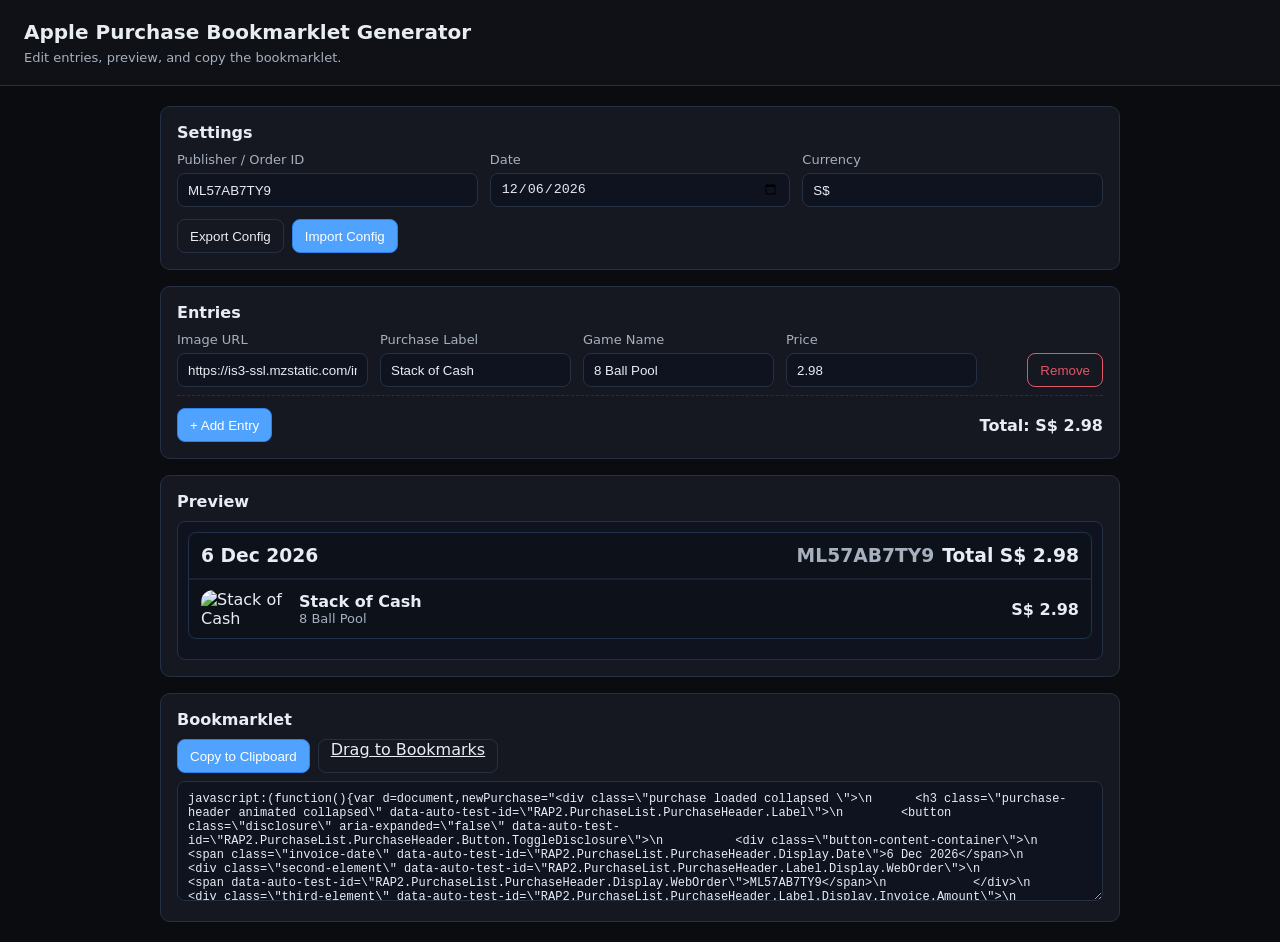
==== apple-insert/index.html @ c9fb1e32 "add" ====
<!DOCTYPE html>
<html lang="en">
  <head>
    <meta charset="UTF-8" />
    <meta name="viewport" content="width=device-width, initial-scale=1.0" />
    <title>Apple Purchase Bookmarklet Generator</title>
    <link rel="stylesheet" href="styles.css" />
  </head>
  <body>
    <header class="app-header">
      <h1>Apple Purchase Bookmarklet Generator</h1>
      <p class="sub">Edit entries, preview, and copy the bookmarklet.</p>
    </header>

    <main class="container">
      <section class="panel">
        <h2>Settings</h2>
        <div class="grid">
          <label class="field">
            <span>Publisher / Order ID</span>
            <input id="publisher" type="text" value="ML57AB7TY9" />
          </label>
          <label class="field">
            <span>Date</span>
            <input id="date" type="date" />
          </label>
          <label class="field">
            <span>Currency</span>
            <input id="currency" type="text" value="S$" />
          </label>
        </div>
        <div class="row gap mt-12">
          <button id="export-config" class="btn secondary" title="Download current configuration as JSON">Export Config</button>
          <button id="import-config" class="btn" title="Load configuration from a JSON file">Import Config</button>
          <input id="import-file" type="file" accept="application/json" style="display:none" />
        </div>
      </section>

      <section class="panel">
        <h2>Entries</h2>
        <div id="entries"></div>
        <div class="row between mt-12">
          <button id="add-entry" class="btn">+ Add Entry</button>
          <div class="total">Total: <span id="total-display"></span></div>
        </div>
      </section>

      <section class="panel">
        <h2>Preview</h2>
        <div id="preview" class="preview"></div>
      </section>

      <section class="panel">
        <h2>Bookmarklet</h2>
        <div class="row gap">
          <button id="copy" class="btn">Copy to Clipboard</button>
          <a id="drag-link" class="btn secondary" href="#" draggable="true">Drag to Bookmarks</a>
        </div>
        <textarea id="bookmarklet-output" readonly></textarea>
      </section>
    </main>

    <template id="entry-template">
      <div class="entry">
        <label class="field">
          <span>Image URL</span>
          <input type="url" data-field="image" placeholder="https://...png" />
        </label>
        <label class="field">
          <span>Purchase Label</span>
          <input type="text" data-field="purchaseLabel" placeholder="Stack of Cash" />
        </label>
        <label class="field">
          <span>Game Name</span>
          <input type="text" data-field="gameName" placeholder="8 Ball Pool" />
        </label>
        <label class="field">
          <span>Price</span>
          <input type="number" step="0.01" min="0" data-field="price" placeholder="0.00" />
        </label>
        <button class="btn danger remove-entry" title="Remove entry">Remove</button>
      </div>
    </template>

    <script src="generator.js"></script>
  </body>
  </html>
---- apple-insert/styles.css ----
:root {
  --bg: #0b0c10;
  --panel: #151821;
  --text: #e8edf3;
  --muted: #a6b0be;
  --accent: #4fa3ff;
  --accent-2: #2f80ed;
  --danger: #e05666;
  --border: #263043;
}

* { box-sizing: border-box; }
html, body { height: 100%; }
body {
  margin: 0; font-family: system-ui, -apple-system, Segoe UI, Roboto, Ubuntu, Cantarell, "Helvetica Neue", Arial, "Noto Sans", "Apple Color Emoji", "Segoe UI Emoji";
  background: var(--bg); color: var(--text);
}

.app-header { padding: 20px 24px; border-bottom: 1px solid var(--border); background: #0f1117; }
.app-header h1 { margin: 0; font-size: 20px; }
.app-header .sub { margin: 6px 0 0; color: var(--muted); font-size: 13px; }

.container { max-width: 1000px; margin: 0 auto; padding: 20px; display: grid; gap: 16px; }

.panel { background: var(--panel); border: 1px solid var(--border); border-radius: 10px; padding: 16px; }
.panel h2 { margin: 0 0 10px; font-size: 16px; }

.grid { display: grid; grid-template-columns: repeat(auto-fit, minmax(220px, 1fr)); gap: 12px; }
.row { display: flex; align-items: center; }
.row.gap { gap: 8px; }
.row.between { justify-content: space-between; }
.mt-12 { margin-top: 12px; }

.field { display: grid; gap: 6px; font-size: 13px; }
.field > span { color: var(--muted); }
.field input { height: 34px; background: #0f1320; color: var(--text); border: 1px solid var(--border); border-radius: 8px; padding: 0 10px; }
.field input::placeholder { color: #5d6a7d; }

.btn { height: 34px; padding: 0 12px; border-radius: 8px; border: 1px solid var(--accent-2); background: var(--accent); color: #fff; cursor: pointer; }
.btn.secondary { background: transparent; color: var(--text); border-color: var(--border); }
.btn.danger { background: transparent; border-color: var(--danger); color: var(--danger); }
.btn:active { transform: translateY(1px); }

.total { font-weight: 600; }

.entry { display: grid; grid-template-columns: repeat(5, 1fr); gap: 12px; align-items: end; margin: 8px 0; padding-bottom: 8px; border-bottom: 1px dashed var(--border); }
.entry .remove-entry { justify-self: end; }

#entries { margin-top: 6px; }

#bookmarklet-output { width: 100%; min-height: 120px; background: #0f1320; color: var(--text); border: 1px solid var(--border); border-radius: 8px; padding: 10px; margin-top: 8px; font-family: ui-monospace, SFMono-Regular, Menlo, Monaco, Consolas, "Liberation Mono", "Courier New", monospace; font-size: 12px; }

/* Preview styles (approximate RAP2 look) */
.preview { background: #0f1320; border: 1px solid var(--border); border-radius: 8px; padding: 10px; }
.purchase { border: 1px solid #22304a; border-radius: 8px; margin-bottom: 10px; overflow: hidden; background: #0c111a; }
.purchase-header { margin: 0; border-bottom: 1px solid #192236; }
.disclosure { all: unset; display: block; width: 100%; cursor: pointer; }
.button-content-container { display: grid; grid-template-columns: 1fr auto auto; gap: 8px; padding: 12px; }
.invoice-date { color: var(--text); font-weight: 600; }
.second-element { color: var(--muted); }
.third-element { color: var(--text); font-weight: 600; }
.purchase-details { display: none; padding: 12px; }
.purchase.loaded.collapsed .purchase-details { display: none; }
.pli-list { list-style: none; margin: 0; padding: 0; }
.pli { display: grid; grid-template-columns: 88px 1fr auto; gap: 10px; align-items: center; padding: 10px 12px; border-top: 1px solid #192236; }
.pli img { width: 64px; height: 64px; border-radius: 12px; object-fit: cover; }
.pli-title { font-weight: 600; }
.pli-publisher { color: var(--muted); font-size: 13px; }
.pli-price { font-weight: 600; }
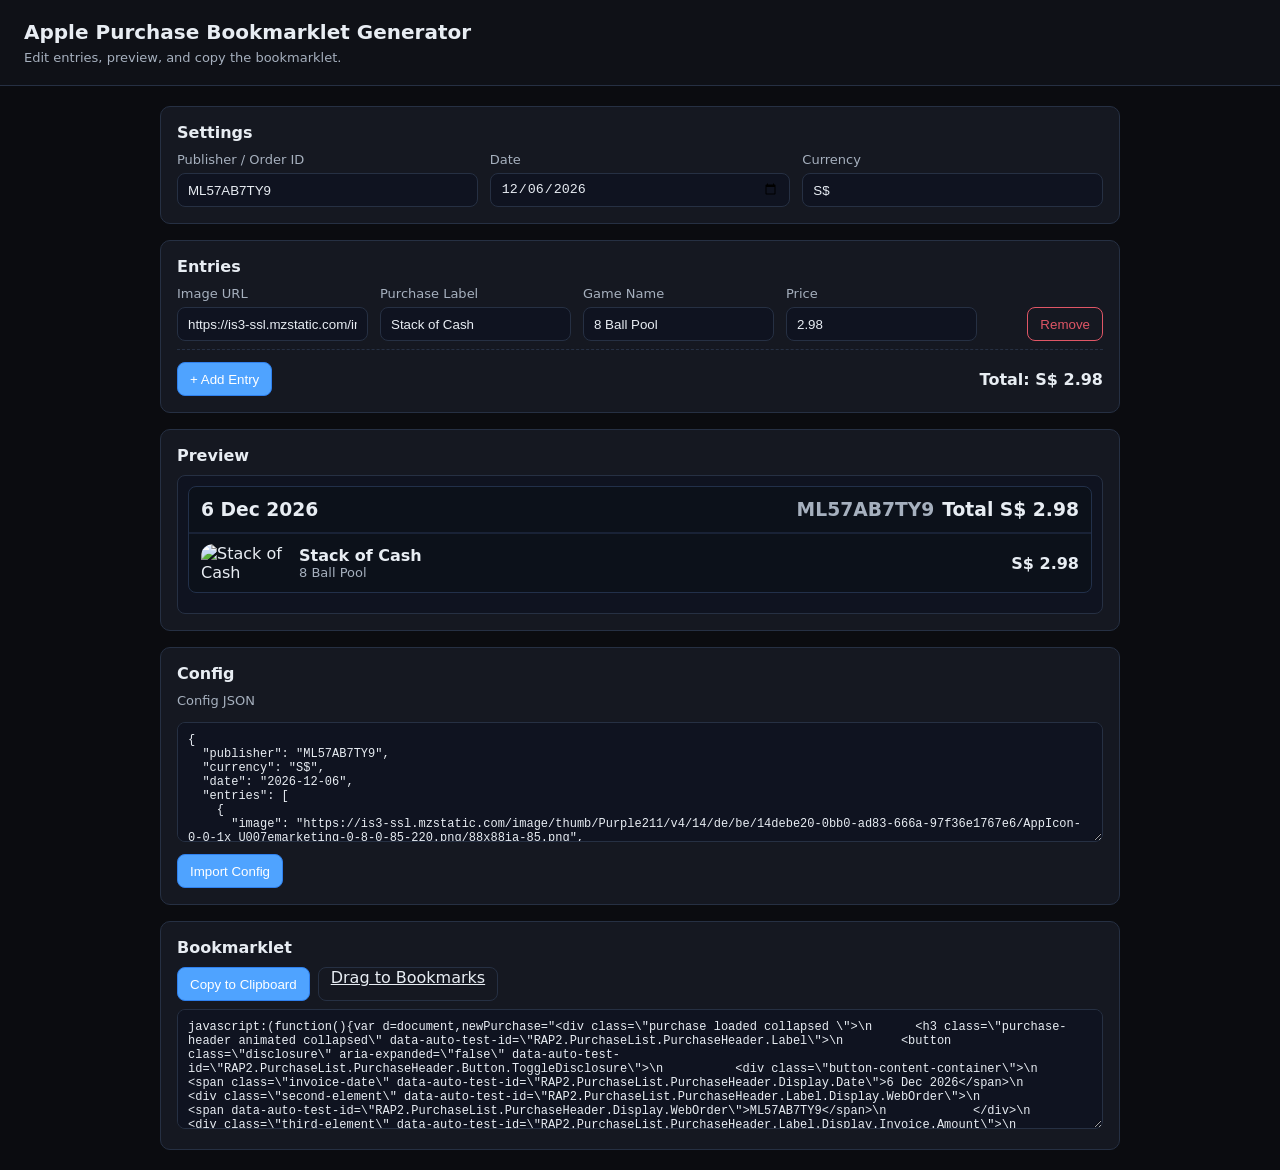
==== commit 10ff49fc: "[apple] export import" ====
--- a/apple-insert/index.html
+++ b/apple-insert/index.html
@@ -1,87 +1,131 @@
 <!DOCTYPE html>
 <html lang="en">
-  <head>
-    <meta charset="UTF-8" />
-    <meta name="viewport" content="width=device-width, initial-scale=1.0" />
-    <title>Apple Purchase Bookmarklet Generator</title>
-    <link rel="stylesheet" href="styles.css" />
-  </head>
-  <body>
-    <header class="app-header">
-      <h1>Apple Purchase Bookmarklet Generator</h1>
-      <p class="sub">Edit entries, preview, and copy the bookmarklet.</p>
-    </header>
+    <head>
+        <meta charset="UTF-8" />
+        <meta name="viewport" content="width=device-width, initial-scale=1.0" />
+        <title>Apple Purchase Bookmarklet Generator</title>
+        <link rel="stylesheet" href="styles.css" />
+    </head>
+    <body>
+        <header class="app-header">
+            <h1>Apple Purchase Bookmarklet Generator</h1>
+            <p class="sub">Edit entries, preview, and copy the bookmarklet.</p>
+        </header>
 
-    <main class="container">
-      <section class="panel">
-        <h2>Settings</h2>
-        <div class="grid">
-          <label class="field">
-            <span>Publisher / Order ID</span>
-            <input id="publisher" type="text" value="ML57AB7TY9" />
-          </label>
-          <label class="field">
-            <span>Date</span>
-            <input id="date" type="date" />
-          </label>
-          <label class="field">
-            <span>Currency</span>
-            <input id="currency" type="text" value="S$" />
-          </label>
-        </div>
-        <div class="row gap mt-12">
-          <button id="export-config" class="btn secondary" title="Download current configuration as JSON">Export Config</button>
-          <button id="import-config" class="btn" title="Load configuration from a JSON file">Import Config</button>
-          <input id="import-file" type="file" accept="application/json" style="display:none" />
-        </div>
-      </section>
+        <main class="container">
+            <section class="panel">
+                <h2>Settings</h2>
+                <div class="grid">
+                    <label class="field">
+                        <span>Publisher / Order ID</span>
+                        <input id="publisher" type="text" value="ML57AB7TY9" />
+                    </label>
+                    <label class="field">
+                        <span>Date</span>
+                        <input id="date" type="date" />
+                    </label>
+                    <label class="field">
+                        <span>Currency</span>
+                        <input id="currency" type="text" value="S$" />
+                    </label>
+                </div>
+            </section>
 
-      <section class="panel">
-        <h2>Entries</h2>
-        <div id="entries"></div>
-        <div class="row between mt-12">
-          <button id="add-entry" class="btn">+ Add Entry</button>
-          <div class="total">Total: <span id="total-display"></span></div>
-        </div>
-      </section>
+            <section class="panel">
+                <h2>Entries</h2>
+                <div id="entries"></div>
+                <div class="row between mt-12">
+                    <button id="add-entry" class="btn">+ Add Entry</button>
+                    <div class="total">
+                        Total: <span id="total-display"></span>
+                    </div>
+                </div>
+            </section>
 
-      <section class="panel">
-        <h2>Preview</h2>
-        <div id="preview" class="preview"></div>
-      </section>
+            <section class="panel">
+                <h2>Preview</h2>
+                <div id="preview" class="preview"></div>
+            </section>
 
-      <section class="panel">
-        <h2>Bookmarklet</h2>
-        <div class="row gap">
-          <button id="copy" class="btn">Copy to Clipboard</button>
-          <a id="drag-link" class="btn secondary" href="#" draggable="true">Drag to Bookmarks</a>
-        </div>
-        <textarea id="bookmarklet-output" readonly></textarea>
-      </section>
-    </main>
+            <section class="panel">
+                <h2>Config</h2>
+                <label class="field">
+                    <span>Config JSON</span>
+                    <textarea
+                        id="config-text"
+                        placeholder="Paste JSON here, or click Import to apply it."
+                        spellcheck="false"
+                    ></textarea>
+                </label>
+                <div class="row gap mt-12">
+                    <button
+                        id="import-config"
+                        class="btn"
+                        title="Import configuration from the textarea"
+                    >
+                        Import Config
+                    </button>
+                </div>
+            </section>
 
-    <template id="entry-template">
-      <div class="entry">
-        <label class="field">
-          <span>Image URL</span>
-          <input type="url" data-field="image" placeholder="https://...png" />
-        </label>
-        <label class="field">
-          <span>Purchase Label</span>
-          <input type="text" data-field="purchaseLabel" placeholder="Stack of Cash" />
-        </label>
-        <label class="field">
-          <span>Game Name</span>
-          <input type="text" data-field="gameName" placeholder="8 Ball Pool" />
-        </label>
-        <label class="field">
-          <span>Price</span>
-          <input type="number" step="0.01" min="0" data-field="price" placeholder="0.00" />
-        </label>
-        <button class="btn danger remove-entry" title="Remove entry">Remove</button>
-      </div>
-    </template>
+            <section class="panel">
+                <h2>Bookmarklet</h2>
+                <div class="row gap">
+                    <button id="copy" class="btn">Copy to Clipboard</button>
+                    <a
+                        id="drag-link"
+                        class="btn secondary"
+                        href="#"
+                        draggable="true"
+                        >Drag to Bookmarks</a
+                    >
+                </div>
+                <textarea id="bookmarklet-output" readonly></textarea>
+            </section>
+        </main>
 
-    <script src="generator.js"></script>
-  </body>
-  </html>
+        <template id="entry-template">
+            <div class="entry">
+                <label class="field">
+                    <span>Image URL</span>
+                    <input
+                        type="url"
+                        data-field="image"
+                        placeholder="https://...png"
+                    />
+                </label>
+                <label class="field">
+                    <span>Purchase Label</span>
+                    <input
+                        type="text"
+                        data-field="purchaseLabel"
+                        placeholder="Stack of Cash"
+                    />
+                </label>
+                <label class="field">
+                    <span>Game Name</span>
+                    <input
+                        type="text"
+                        data-field="gameName"
+                        placeholder="8 Ball Pool"
+                    />
+                </label>
+                <label class="field">
+                    <span>Price</span>
+                    <input
+                        type="number"
+                        step="0.01"
+                        min="0"
+                        data-field="price"
+                        placeholder="0.00"
+                    />
+                </label>
+                <button class="btn danger remove-entry" title="Remove entry">
+                    Remove
+                </button>
+            </div>
+        </template>
+
+        <script src="generator.js"></script>
+    </body>
+</html>
--- a/apple-insert/styles.css
+++ b/apple-insert/styles.css
@@ -50,6 +50,8 @@
 
 #bookmarklet-output { width: 100%; min-height: 120px; background: #0f1320; color: var(--text); border: 1px solid var(--border); border-radius: 8px; padding: 10px; margin-top: 8px; font-family: ui-monospace, SFMono-Regular, Menlo, Monaco, Consolas, "Liberation Mono", "Courier New", monospace; font-size: 12px; }
 
+#config-text { width: 100%; min-height: 120px; background: #0f1320; color: var(--text); border: 1px solid var(--border); border-radius: 8px; padding: 10px; margin-top: 8px; font-family: ui-monospace, SFMono-Regular, Menlo, Monaco, Consolas, "Liberation Mono", "Courier New", monospace; font-size: 12px; }
+
 /* Preview styles (approximate RAP2 look) */
 .preview { background: #0f1320; border: 1px solid var(--border); border-radius: 8px; padding: 10px; }
 .purchase { border: 1px solid #22304a; border-radius: 8px; margin-bottom: 10px; overflow: hidden; background: #0c111a; }
@@ -67,4 +69,3 @@
 .pli-title { font-weight: 600; }
 .pli-publisher { color: var(--muted); font-size: 13px; }
 .pli-price { font-weight: 600; }
-
